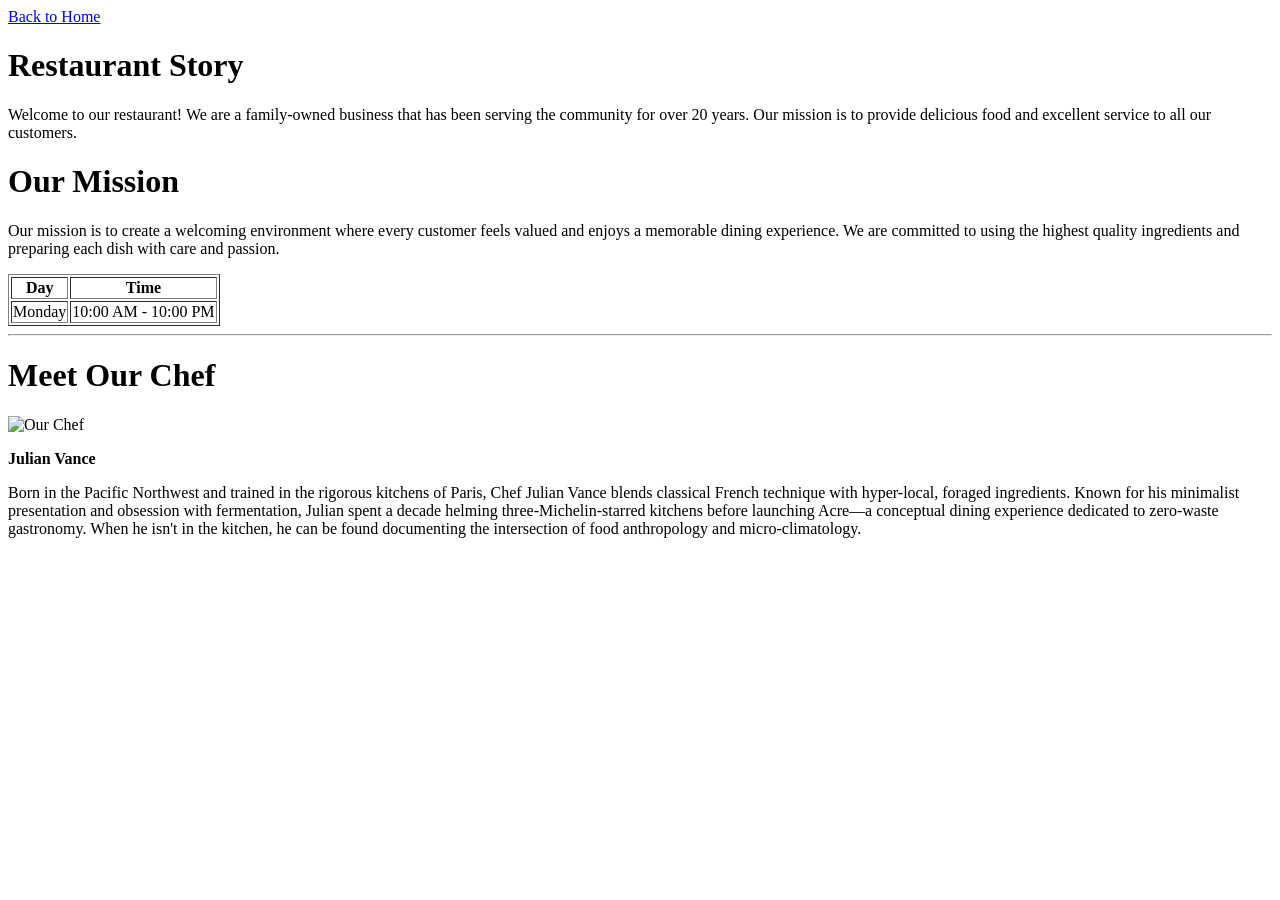
==== about.html @ a0be7453 "I done my about section" ====
<!DOCTYPE html>
<html lang="en">
<head>
    <meta charset="UTF-8">
    <meta name="viewport" content="width=device-width, initial-scale=1.0">
    <title>About</title>
</head>
<body>
    <a href="index.html">Back to Home</a>
    <h1>Restaurant Story</h1>
    <p>Welcome to our restaurant! We are a family-owned business that has been serving the community for over 20 years. Our mission is to provide delicious food and excellent service to all our customers.</p>

    <h1>Our Mission</h1>
    <p>Our mission is to create a welcoming environment where every customer feels valued and enjoys a memorable dining experience. We are committed to using the highest quality ingredients and preparing each dish with care and passion.</p>

    <table border="1">
        <tr>
            <th>Day</th>
            <th>Time</th>
        </tr>

        <tr>
            <td>Monday</td>
            <td>10:00 AM - 10:00 PM</td>
        </tr>
    </table>
    <hr>
    <h1>Meet Our Chef</h1>
    <img src="chef.jpg" width="300" alt="Our Chef">
    <p><strong>Julian Vance</strong></p>
    <p>Born in the Pacific Northwest and trained in the rigorous kitchens of Paris, Chef Julian Vance blends classical French technique with hyper-local, foraged ingredients. Known for his minimalist presentation and obsession with fermentation, Julian spent a decade helming three-Michelin-starred kitchens before launching Acre—a conceptual dining experience dedicated to zero-waste gastronomy. When he isn't in the kitchen, he can be found documenting the intersection of food anthropology and micro-climatology.</p>

</body>
</html>
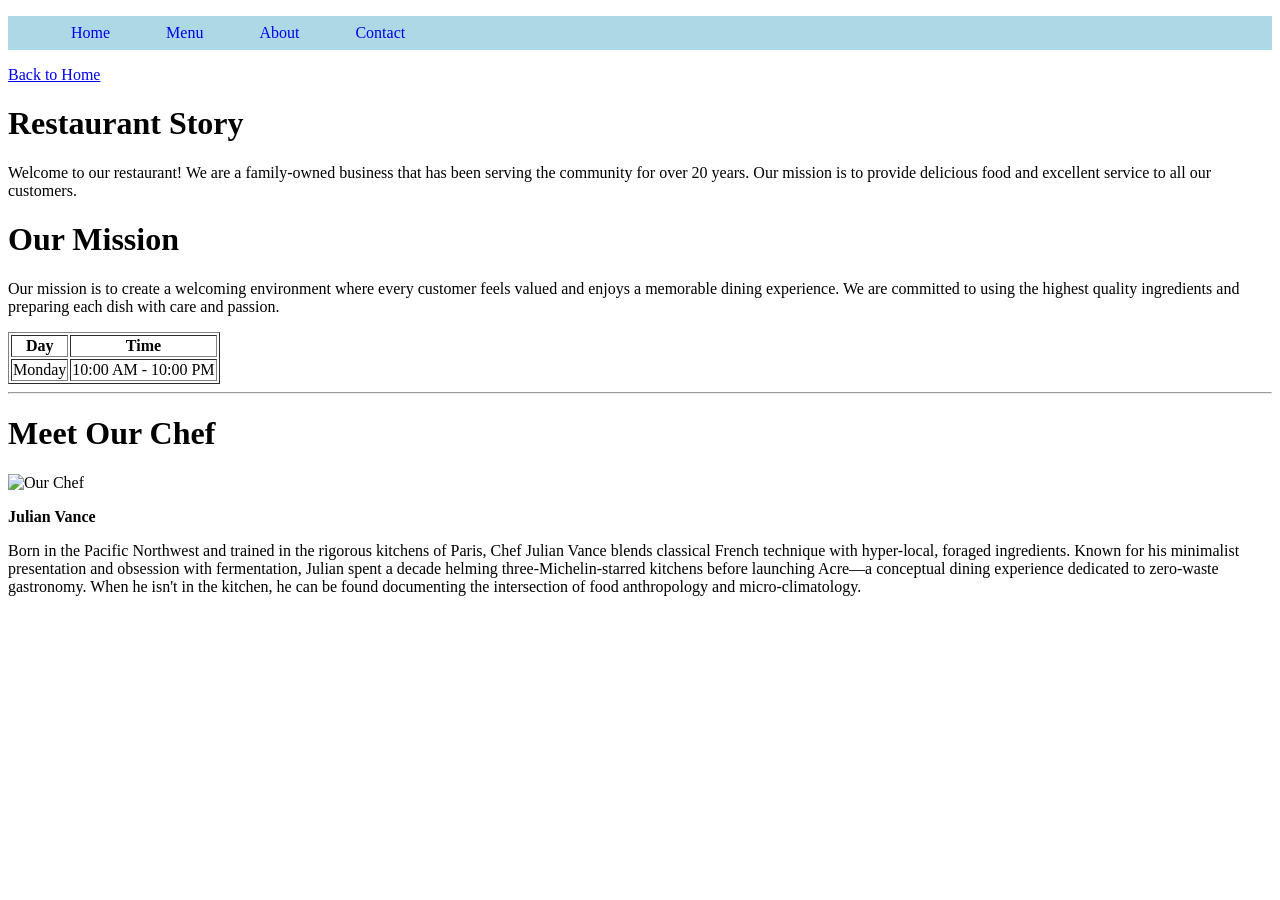
==== commit 11df5bd6: "I created nav ber animation" ====
--- a/about.html
+++ b/about.html
@@ -4,8 +4,17 @@
     <meta charset="UTF-8">
     <meta name="viewport" content="width=device-width, initial-scale=1.0">
     <title>About</title>
+    <link rel="stylesheet" href="styles/nav.css" class="css">
 </head>
 <body>
+      <nav>
+        <ul>
+            <li><a href="index.html">Home</a></li>
+            <li><a href="menu.html">Menu</a></li>
+            <li><a href="about.html">About</a></li>
+            <li><a href="contact.html">Contact</a></li>
+        </ul>
+    </nav>
     <a href="index.html">Back to Home</a>
     <h1>Restaurant Story</h1>
     <p>Welcome to our restaurant! We are a family-owned business that has been serving the community for over 20 years. Our mission is to provide delicious food and excellent service to all our customers.</p>
--- a/styles/nav.css
+++ b/styles/nav.css
@@ -0,0 +1,26 @@
+nav ul {
+    display: flex;
+    list-style: none;
+
+}
+
+nav ul li {
+    margin-right: 10px;
+    padding: 8px;
+}
+
+nav ul li:hover {
+    background-color: rgb(224, 190, 190);
+}
+
+nav ul li a {
+    text-decoration: none;
+    margin: 0 15px;
+}
+
+main,
+h4,
+ul {
+    background-color: lightblue;
+    
+}
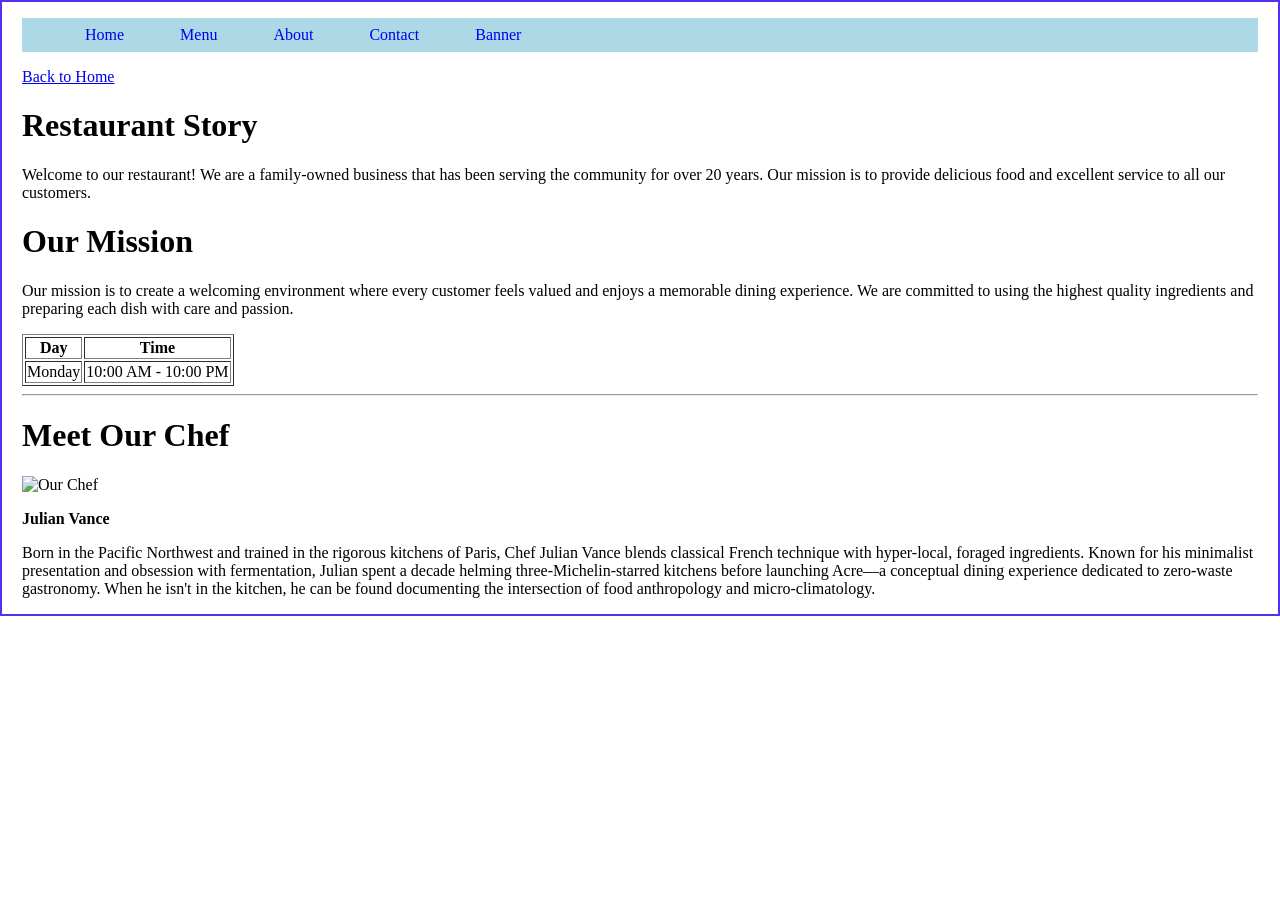
==== commit 4b284bf3: "I practice my bannerk,nav,click,also many more design" ====
--- a/about.html
+++ b/about.html
@@ -1,26 +1,40 @@
 <!DOCTYPE html>
 <html lang="en">
+
 <head>
     <meta charset="UTF-8">
     <meta name="viewport" content="width=device-width, initial-scale=1.0">
     <title>About</title>
     <link rel="stylesheet" href="styles/nav.css" class="css">
+    <style>
+        body {
+            border: 2px solid rgb(88, 46, 240);
+            max-width: 1280px;
+            margin: 0 auto;
+            padding: 0 20px;
+        }
+    </style>
 </head>
+
 <body>
-      <nav>
+    <nav>
         <ul>
             <li><a href="index.html">Home</a></li>
             <li><a href="menu.html">Menu</a></li>
             <li><a href="about.html">About</a></li>
             <li><a href="contact.html">Contact</a></li>
+            <li><a href="banner.html">Banner</a></li>
         </ul>
     </nav>
     <a href="index.html">Back to Home</a>
     <h1>Restaurant Story</h1>
-    <p>Welcome to our restaurant! We are a family-owned business that has been serving the community for over 20 years. Our mission is to provide delicious food and excellent service to all our customers.</p>
+    <p>Welcome to our restaurant! We are a family-owned business that has been serving the community for over 20 years.
+        Our mission is to provide delicious food and excellent service to all our customers.</p>
 
     <h1>Our Mission</h1>
-    <p>Our mission is to create a welcoming environment where every customer feels valued and enjoys a memorable dining experience. We are committed to using the highest quality ingredients and preparing each dish with care and passion.</p>
+    <p>Our mission is to create a welcoming environment where every customer feels valued and enjoys a memorable dining
+        experience. We are committed to using the highest quality ingredients and preparing each dish with care and
+        passion.</p>
 
     <table border="1">
         <tr>
@@ -37,7 +51,12 @@
     <h1>Meet Our Chef</h1>
     <img src="chef.jpg" width="300" alt="Our Chef">
     <p><strong>Julian Vance</strong></p>
-    <p>Born in the Pacific Northwest and trained in the rigorous kitchens of Paris, Chef Julian Vance blends classical French technique with hyper-local, foraged ingredients. Known for his minimalist presentation and obsession with fermentation, Julian spent a decade helming three-Michelin-starred kitchens before launching Acre—a conceptual dining experience dedicated to zero-waste gastronomy. When he isn't in the kitchen, he can be found documenting the intersection of food anthropology and micro-climatology.</p>
+    <p>Born in the Pacific Northwest and trained in the rigorous kitchens of Paris, Chef Julian Vance blends classical
+        French technique with hyper-local, foraged ingredients. Known for his minimalist presentation and obsession with
+        fermentation, Julian spent a decade helming three-Michelin-starred kitchens before launching Acre—a conceptual
+        dining experience dedicated to zero-waste gastronomy. When he isn't in the kitchen, he can be found documenting
+        the intersection of food anthropology and micro-climatology.</p>
 
 </body>
+
 </html>
--- a/styles/nav.css
+++ b/styles/nav.css
@@ -10,7 +10,7 @@
 }
 
 nav ul li:hover {
-    background-color: rgb(224, 190, 190);
+    background-color: rgb(208, 209, 255);
 }
 
 nav ul li a {
